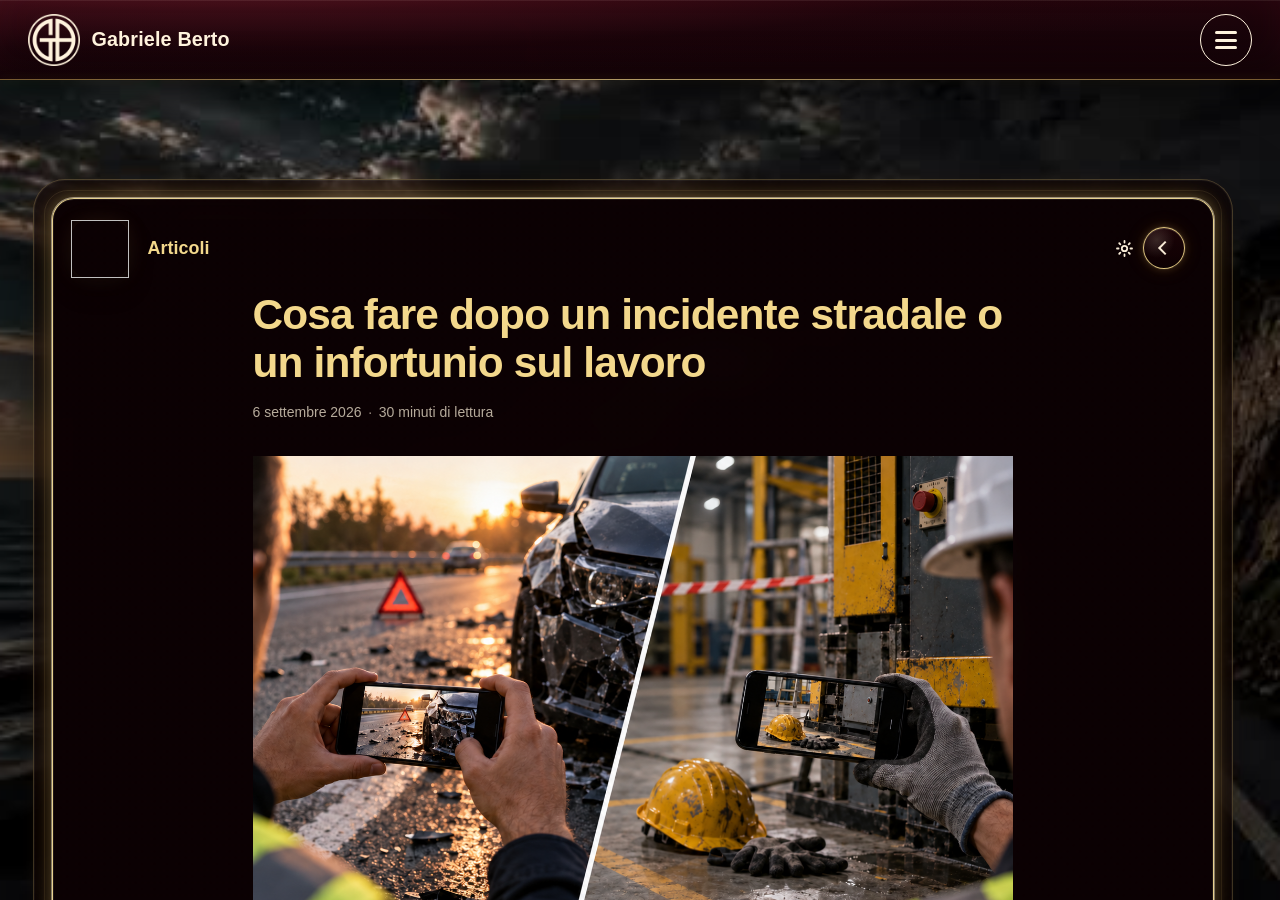
==== articoli/cosa-fare-dopo-incidente-stradale-infortunio-lavoro/index.html @ d24dcaa0 "Create index.html" ====
<!doctype html>
<html lang="it">
<head>
  <meta charset="utf-8">
  <meta name="viewport" content="width=device-width, initial-scale=1">
  <base href="/">
  <meta name="theme-color" content="#000000" media="(max-width: 800px)">
  <meta name="apple-mobile-web-app-status-bar-style" content="black">
  <meta name="msapplication-navbutton-color" content="#000000">
  <title>Cosa fare dopo un incidente stradale o un infortunio sul lavoro | Gabriele Berto</title>
  <meta name="description" content="Indicazioni sulla documentazione e conservazione delle fonti di prova dopo un incidente stradale o un infortunio sul lavoro, prima che elementi rilevanti vadano perduti.">
  <link rel="canonical" href="https://www.gabrieleberto.it/articoli/cosa-fare-dopo-incidente-stradale-infortunio-lavoro/">
  <meta name="robots" content="index,follow,max-image-preview:large,max-snippet:-1,max-video-preview:-1">

  <link rel="icon" href="favicon.ico" sizes="any">
  <link rel="icon" type="image/png" sizes="32x32" href="favicon-32x32.png">
  <link rel="icon" type="image/png" sizes="16x16" href="favicon-16x16.png">
  <link rel="apple-touch-icon" sizes="180x180" href="apple-touch-icon.png">
  <link rel="manifest" href="site.webmanifest">

  <meta property="og:type" content="article">
  <meta property="og:locale" content="it_IT">
  <meta property="og:site_name" content="Gabriele Berto">
  <meta property="og:title" content="Cosa fare dopo un incidente stradale o un infortunio sul lavoro">
  <meta property="og:description" content="Indicazioni sulla documentazione e conservazione delle fonti di prova dopo un incidente stradale o un infortunio sul lavoro, prima che elementi rilevanti vadano perduti.">
  <meta property="og:url" content="https://www.gabrieleberto.it/articoli/cosa-fare-dopo-incidente-stradale-infortunio-lavoro/">
  <meta property="og:image" content="https://www.gabrieleberto.it/articoli/immagini/documentazione.webp">
  <meta property="og:image:type" content="image/png">

  <meta name="twitter:card" content="summary_large_image">
  <meta name="twitter:title" content="Cosa fare dopo un incidente stradale o un infortunio sul lavoro">
  <meta name="twitter:description" content="Indicazioni sulla documentazione e conservazione delle fonti di prova dopo un incidente stradale o un infortunio sul lavoro, prima che elementi rilevanti vadano perduti.">
  <meta name="twitter:image" content="https://www.gabrieleberto.it/articoli/immagini/documentazione.webp">

  <script type="application/ld+json">
{
  "@context": "https://schema.org",
  "@graph": [
    {
      "@type": "WebSite",
      "@id": "https://www.gabrieleberto.it/#website",
      "url": "https://www.gabrieleberto.it/",
      "name": "Gabriele Berto",
      "inLanguage": "it-IT"
    },
    {
      "@type": "Person",
      "@id": "https://www.gabrieleberto.it/#gabriele-berto",
      "name": "Gabriele Berto",
      "url": "https://www.gabrieleberto.it/",
      "jobTitle": "Abogado",
      "sameAs": [
        "https://medium.com/@gabriele.berto",
        "https://avvocato360.it/avvocati/gabrieleberto"
      ]
    },
    {
      "@type": "Article",
      "@id": "https://www.gabrieleberto.it/articoli/cosa-fare-dopo-incidente-stradale-infortunio-lavoro/#article",
      "url": "https://www.gabrieleberto.it/articoli/cosa-fare-dopo-incidente-stradale-infortunio-lavoro/",
      "headline": "Cosa fare dopo un incidente stradale o un infortunio sul lavoro",
      "description": "Indicazioni sulla documentazione e conservazione delle fonti di prova dopo un incidente stradale o un infortunio sul lavoro, prima che elementi rilevanti vadano perduti.",
      "image": [
        "https://www.gabrieleberto.it/articoli/immagini/documentazione.webp"
      ],
      "datePublished": "2026-09-06",
      "inLanguage": "it-IT",
      "author": {
        "@id": "https://www.gabrieleberto.it/#gabriele-berto"
      },
      "mainEntityOfPage": {
        "@id": "https://www.gabrieleberto.it/articoli/cosa-fare-dopo-incidente-stradale-infortunio-lavoro/#webpage"
      },
      "isPartOf": {
        "@id": "https://www.gabrieleberto.it/#website"
      }
    },
    {
      "@type": "WebPage",
      "@id": "https://www.gabrieleberto.it/articoli/cosa-fare-dopo-incidente-stradale-infortunio-lavoro/#webpage",
      "url": "https://www.gabrieleberto.it/articoli/cosa-fare-dopo-incidente-stradale-infortunio-lavoro/",
      "name": "Cosa fare dopo un incidente stradale o un infortunio sul lavoro",
      "isPartOf": {
        "@id": "https://www.gabrieleberto.it/#website"
      },
      "mainEntity": {
        "@id": "https://www.gabrieleberto.it/articoli/cosa-fare-dopo-incidente-stradale-infortunio-lavoro/#article"
      },
      "about": {
        "@id": "https://www.gabrieleberto.it/#gabriele-berto"
      },
      "inLanguage": "it-IT"
    }
  ]
}
  </script>
  <script>
    window.__DIRECT_ARTICLE_ID__ = "documentazione";
    if (!window.location.hash) {
      history.replaceState({
        siteNavVersion: 1,
        siteView: "article",
        siteSection: "articoli",
        siteArticle: "documentazione",
        siteNavChain: false
      }, "", window.location.pathname + "#articoli");
    }
  </script>
  <script>
    window.SiteArticleRoutes = Object.freeze({
      "limite-prudenziale": "/articoli/limite-prudenziale-velocita-articolo-141/",
      "soglia-causale": "/articoli/soglia-causale-evitabilita-incidenti-stradali/",
      "documentazione": "/articoli/cosa-fare-dopo-incidente-stradale-infortunio-lavoro/"
    });
  </script>
  <script>
    const initialHash = window.location.hash;
    if (!initialHash || initialHash === "#intro") {
      document.documentElement.classList.add("intro-scroll-locked");
    }

    const initialNavigationEntry = performance.getEntriesByType("navigation")[0];
    const initialPageWasReloaded = initialNavigationEntry
      ? initialNavigationEntry.type === "reload"
      : performance.navigation?.type === 1;
    const initialMobileContentHash = initialHash === "#contenuti"
      || ["#formazione", "#settori", "#second-opinion", "#fiducia", "#articoli", "#contatti"].includes(initialHash);

    const initialContentScreen = initialMobileContentHash;
    if (window.matchMedia("(min-width: 801px)").matches) {
      document.documentElement.classList.add("desktop-screen-preinit");
      if (initialContentScreen) {
        document.documentElement.classList.add("initial-content-screen");
      }
    }

    if (window.matchMedia("(max-width: 800px)").matches
      && initialPageWasReloaded
      && initialMobileContentHash) {
      document.documentElement.classList.add("mobile-reset-pending");
    }

    if ("scrollRestoration" in history) {
      history.scrollRestoration = "manual";
    }

    /* 0312: cronologia SPA coerente con la gerarchia visiva del sito:
       Home -> panoramica riquadri -> riquadro aperto -> articolo. */
    (() => {
      const NAV_VERSION = 1;
      const sectionIds = new Set([
        "formazione", "settori", "second-opinion",
        "fiducia", "articoli", "contatti"
      ]);

      function inferRoute() {
        const hash = window.location.hash.replace(/^#/, "");
        if (sectionIds.has(hash)) {
          return { siteView: "card", siteSection: hash, siteNavChain: false };
        }
        if (hash === "contenuti") {
          return { siteView: "overview", siteNavChain: false };
        }
        return { siteView: "home", siteNavChain: true };
      }

      function current() {
        const state = history.state;
        if (state && state.siteNavVersion === NAV_VERSION && state.siteView) {
          return state;
        }
        return { siteNavVersion: NAV_VERSION, ...inferRoute() };
      }

      function makeState(view, extra = {}) {
        const previous = current();
        const inheritedChain = Boolean(previous.siteNavChain);
        return {
          siteNavVersion: NAV_VERSION,
          siteView: view,
          siteNavChain: extra.siteNavChain ?? inheritedChain,
          ...(extra.siteSection ? { siteSection: extra.siteSection } : {}),
          ...(extra.siteArticle ? { siteArticle: extra.siteArticle } : {})
        };
      }

      function write(mode, view, url, extra = {}) {
        const state = makeState(view, extra);
        history[mode === "push" ? "pushState" : "replaceState"](state, "", url);
        return state;
      }

      function route(state = history.state) {
        if (state && state.siteNavVersion === NAV_VERSION && state.siteView) {
          return state;
        }
        return { siteNavVersion: NAV_VERSION, ...inferRoute() };
      }

      function setCard(sectionId, url = `#${sectionId}`) {
        const from = current();
        const shouldPush = from.siteView === "overview";
        return write(shouldPush ? "push" : "replace", "card", url, {
          siteSection: sectionId,
          siteNavChain: from.siteNavChain
        });
      }

      function collapseArticleToCard() {
        const from = current();
        if (from.siteView !== "article" || !from.siteArticle) {
          return Promise.resolve(false);
        }

        return new Promise(resolve => {
          window.addEventListener("popstate", () => resolve(true), { once: true });
          history.back();
        });
      }

      const existing = history.state;
      if (!existing || existing.siteNavVersion !== NAV_VERSION || !existing.siteView) {
        history.replaceState(
          { siteNavVersion: NAV_VERSION, ...inferRoute() },
          "",
          window.location.href
        );
      }

      window.SiteNavHistory = {
        current,
        route,
        push(view, url, extra) { return write("push", view, url, extra); },
        replace(view, url, extra) { return write("replace", view, url, extra); },
        setCard,
        collapseArticleToCard,
        isManagedChain() { return Boolean(current().siteNavChain); }
      };
    })();
  </script>

  <!-- 0226: first-frame placeholder embedded in the document.
       No extra image request is needed before the video begins rendering. -->
  <style>
    .video-layer {
      background-image: url("[data-uri]") !important;
      background-position: center center !important;
      background-size: cover !important;
      background-repeat: no-repeat !important;
    }
    @media (max-width: 800px) {
      .video-layer {
        background-image: url("[data-uri]") !important;
      }
    }

    /* 0348: lo snapshot uscente non deve duplicare il bordo interno della card. */
    @media (min-width: 801px) {
      [data-article-card-snapshot-inner="outgoing"]::before {
        border-color: transparent !important;
        box-shadow: none !important;
      }
    }
  </style>
  <link rel="stylesheet" href="style.css?v=0382">
  <meta property="article:published_time" content="2026-09-06">
</head>

<body>
  <div class="video-layer" aria-hidden="true">
    <video id="bgVideo" class="bg-video" autoplay muted loop playsinline preload="auto"></video>
    <script>
      (() => {
        const video = document.getElementById("bgVideo");
        const useMobileHero = window.matchMedia("(max-width: 800px)").matches;
        const source = document.createElement("source");

        let deferredIconsRequested = false;

        window.loadDeferredCardIcons = () => {
          if (deferredIconsRequested) return;
          deferredIconsRequested = true;

          const applyIconSources = () => {
            document.querySelectorAll("img[data-icon-src]").forEach(image => {
              if (!image.hasAttribute("src")) {
                image.src = image.dataset.iconSrc;
              }
            });
          };

          if (document.readyState === "loading") {
            document.addEventListener("DOMContentLoaded", applyIconSources, { once: true });
          } else {
            applyIconSources();
          }
        };

        const contentHashPattern =
          /^#(contenuti|profilo|ambito|seconda-valutazione|rapporto-diretto|consigli|contatti)$/;

        if (contentHashPattern.test(window.location.hash)) {
          window.loadDeferredCardIcons();
        }

        document.addEventListener("click", event => {
          const contentRequest = event.target.closest(
            "#discoverBtn, .glass-menu a[href]:not([href='#intro'])"
          );

          if (contentRequest) {
            window.loadDeferredCardIcons();
          }
        }, true);

        const stopWatchingVideoBuffer = () => {
          ["loadedmetadata", "durationchange", "progress", "canplaythrough", "suspend"]
            .forEach(eventName => {
              video.removeEventListener(eventName, maybeLoadIconsAfterFullBuffer);
            });
        };

        const maybeLoadIconsAfterFullBuffer = () => {
          if (
            !Number.isFinite(video.duration)
            || video.duration <= 0
            || video.buffered.length === 0
          ) {
            return;
          }

          let bufferedEnd = 0;
          for (let index = 0; index < video.buffered.length; index += 1) {
            bufferedEnd = Math.max(bufferedEnd, video.buffered.end(index));
          }

          if (bufferedEnd >= video.duration - .05) {
            stopWatchingVideoBuffer();
            window.loadDeferredCardIcons();
          }
        };

        ["loadedmetadata", "durationchange", "progress", "canplaythrough", "suspend"]
          .forEach(eventName => {
            video.addEventListener(eventName, maybeLoadIconsAfterFullBuffer);
          });

        source.src = useMobileHero
          ? "hero-video-mobile.mp4"
          : "hero-video-desktop.mp4";
        source.type = "video/mp4";
        video.appendChild(source);
        video.load();
      })();
    </script>
  </div>

  <button id="playVideo" class="play-video" type="button">Avvia video</button>

  <header class="site-header" id="siteHeader">
    <a class="header-brand" href="#intro" aria-label="Torna alla home">
      <span class="header-logo logo-mask" aria-hidden="true"></span>
      <span class="header-brand-text">
        <span class="header-name">Gabriele Berto</span>
      </span>
    </a>

    <button class="menu-toggle" id="menuToggle" type="button" aria-label="Apri menu" aria-expanded="false">
      <span></span><span></span><span></span>
    </button>
  </header>

  <nav class="glass-menu" id="glassMenu" aria-label="Navigazione principale">
    <a href="#intro">Home</a>
    <a href="#formazione">Formazione</a>
    <a href="#settori">Settori</a>
    <a href="#second-opinion">Second opinion</a>
    <a href="#fiducia">Fiducia</a>
    <a href="#articoli">Articoli</a>
    <a href="#contatti">Contatti</a>
  </nav>

  <main>
    <section class="intro" id="intro" aria-label="Introduzione video">
      <div class="intro-content">
        <div class="intro-identity">
          <span class="intro-logo logo-mask" aria-hidden="true"></span>
          <div>
            <p class="intro-name">Gabriele Berto</p>
            <p class="intro-role">Abogado e Dottore Magistrale in Ingegneria Meccanica</p>
          </div>
        </div>

        <h1 class="intro-title">
          <span class="white-line">Competenze</span>
          <span class="white-line">tecniche e giuridiche</span>
          <span class="gold-line">Incidenti stradali e</span>
          <span class="gold-line">infortuni sul lavoro</span>
        </h1>

        <button class="discover" id="discoverBtn" type="button" aria-label="Scopri di più">
          <span>Scopri di più</span>
          <span class="arrow" aria-hidden="true">→</span>
        </button>
      </div>
    </section>

    
    <section class="content content-editorial" id="contenuti" aria-label="Contenuti principali">
      <div class="editorial-shell" id="editorialShell">
        <article class="glass-card editorial-section is-open is-section-active" id="formazione">
          <button class="section-trigger" type="button" aria-expanded="true">
            <span class="card-icon" aria-hidden="true"><img data-icon-src="icona-formazione.png?v=0305" alt="" width="256" height="256" decoding="async" fetchpriority="low"></span>
            <span class="section-head-copy">
              <span class="section-title">Formazione</span>
            </span>
            <span class="section-chevron" aria-hidden="true"></span>
          </button>
          <div class="section-content">
            <div class="section-content-inner">
              <div class="section-richtext">
                <p>Sono laureato in ingegneria meccanica e in giurisprudenza, ovvero in due discipline normalmente distinte che, applicate in modo sinergico ai settori degli incidenti stradali e degli infortuni sul lavoro, consentono di esaminare ogni caso in una prospettiva tecnica e giuridica unitaria.</p>
                <p>La scelta di affiancare la formazione giuridica a quella ingegneristica nasce dalla convinzione che, nelle materie ad alto contenuto specialistico, l’esame coordinato degli aspetti tecnici e giuridici possa offrire una comprensione più completa del caso. Una corretta comprensione e ricostruzione dei fatti costituisce infatti un elemento importante per il loro successivo inquadramento giuridico.</p>
                <p>Dal 2001 al 2025, quale ingegnere meccanico iscritto alla Sezione A dell’Albo dell’Ordine degli Ingegneri di Rovigo, con il numero 835, mi sono occupato della ricostruzione di incidenti stradali e di infortuni sul lavoro.</p>
                <p>Dal 2026 esercito con il titolo professionale di abogado, iscritto alla sezione speciale dell’Ordine degli Avvocati di Vicenza.</p>
              </div>
            </div>
          </div>
        </article>

        <article class="glass-card editorial-section" id="settori">
          <button class="section-trigger" type="button" aria-expanded="false">
            <span class="card-icon" aria-hidden="true"><img data-icon-src="icona-ambito.png?v=0305" alt="" width="256" height="256" decoding="async" fetchpriority="low"></span>
            <span class="section-head-copy">
              <span class="section-title">Settori</span>
            </span>
            <span class="section-chevron" aria-hidden="true"></span>
          </button>
          <div class="section-content">
            <div class="section-content-inner">
              <div class="section-richtext">
                <p>Mi occupo di incidenti stradali e infortuni sul lavoro caratterizzati da lesioni rilevanti, esiti permanenti, decessi, responsabilità contestate o questioni relative al risarcimento del danno di particolare complessità o rilievo.</p>
                <p>Negli incidenti stradali e negli infortuni sul lavoro, l’inquadramento giuridico dipende generalmente dalla corretta comprensione degli aspetti tecnici. Dinamica, velocità, visibilità, comportamento dei veicoli, funzionamento di macchine e impianti, procedure operative e misure di sicurezza non costituiscono elementi accessori, ma il fondamento sul quale ricostruire le condotte, il nesso causale e le responsabilità.</p>
                <p>Per questo affronto ogni caso attraverso un’analisi tecnico-giuridica unitaria, nella quale la ricostruzione tecnica precede e sostiene l’inquadramento delle responsabilità e la valutazione dei conseguenti profili risarcitori.</p>
                <p>La mia attività è rivolta alle persone danneggiate, ai familiari di vittime di incidenti stradali o infortuni sul lavoro, agli studi legali e alle società di infortunistica.</p>
              </div>
            </div>
          </div>
        </article>

        <article class="glass-card editorial-section" id="second-opinion">
          <button class="section-trigger" type="button" aria-expanded="false">
            <span class="card-icon" aria-hidden="true"><img data-icon-src="icona-seconda-valutazione.png?v=0305" alt="" width="256" height="256" decoding="async" fetchpriority="low"></span>
            <span class="section-head-copy">
              <span class="section-title">Second opinion</span>
            </span>
            <span class="section-chevron" aria-hidden="true"></span>
          </button>
          <div class="section-content">
            <div class="section-content-inner">
              <div class="section-richtext">
                <p>Nei casi apparentemente compromessi è spesso utile una seconda valutazione. Quando una pratica è stata respinta, sottovalutata o definita in modo non soddisfacente, procedo a una nuova analisi tecnico-giuridica della documentazione, verificando se vi siano elementi non adeguatamente considerati in ordine alla condotta, all’evento, al nesso causale, alla responsabilità o alla quantificazione del danno.</p>
                <p>Questa attività rappresenta uno degli ambiti nei quali la doppia formazione tecnica e giuridica può esprimere maggiore utilità, poiché consente di esaminare il caso contemporaneamente da prospettive diverse e di mettere in relazione aspetti tecnici e giuridici che possono assumere rilievo decisivo nella valutazione complessiva della vicenda.</p>
              </div>
            </div>
          </div>
        </article>

        <article class="glass-card editorial-section" id="fiducia">
          <button class="section-trigger" type="button" aria-expanded="false">
            <span class="card-icon" aria-hidden="true"><img data-icon-src="icona-rapporto-diretto.png?v=0305" alt="" width="256" height="256" decoding="async" fetchpriority="low"></span>
            <span class="section-head-copy">
              <span class="section-title">Fiducia</span>
            </span>
            <span class="section-chevron" aria-hidden="true"></span>
          </button>
          <div class="section-content">
            <div class="section-content-inner">
              <div class="section-richtext">
                <p>Gli incidenti stradali e gli infortuni sul lavoro, soprattutto nei casi più gravi, richiedono un rapporto diretto e costante con il professionista che segue la pratica, così da assicurare continuità nella valutazione degli aspetti tecnici e giuridici e nella gestione delle diverse fasi.</p>
                <p>Per questo motivo, seguo personalmente gli incarichi dei quali decido di occuparmi, mantenendo un rapporto diretto con il cliente e il controllo complessivo della pratica. Quando le esigenze del caso lo richiedono, posso avvalermi della collaborazione di altri professionisti, ferma restando la mia diretta supervisione.</p>
                <p>Ho scelto di seguire un numero limitato di incarichi, così da poter dedicare a ciascuno l’attenzione necessaria fin dalla prima analisi documentale.</p>
              </div>
            </div>
          </div>
        </article>

        <article class="glass-card editorial-section" id="articoli">
          <button class="section-trigger" type="button" aria-expanded="false">
            <span class="card-icon" aria-hidden="true"><img data-icon-src="icona-articoli.png?v=0305" alt="" width="256" height="256" decoding="async" fetchpriority="low"></span>
            <span class="section-head-copy">
              <span class="section-title">Articoli</span>
            </span>
            <span class="section-chevron" aria-hidden="true"></span>
          </button>
          <div class="section-content">
            <div class="section-content-inner">
              <div class="section-richtext">
                <p class="articles-intro" data-articles-intro>In questa sezione sono raccolti alcuni articoli di approfondimento dedicati ad importanti temi tecnici e giuridici che spesso emergono nell’analisi degli incidenti stradali, degli infortuni sul lavoro e delle relative responsabilità. I contributi, da me elaborati sulla base della lunga esperienza maturata in questi settori, affrontano questioni specifiche con un taglio pratico e interdisciplinare, mettendo in relazione gli aspetti tecnici della ricostruzione con quelli giuridici della valutazione del caso.</p>
                <div class="articles-list" data-articles-list aria-label="Articoli">
                    <a class="article-entry" href="/articoli/limite-prudenziale-velocita-articolo-141/" data-article-open="limite-prudenziale">
                      <span class="article-entry-title">Il limite prudenziale di velocità secondo l’articolo 141 del codice della strada</span>
                      <span class="article-entry-meta"><time datetime="2026-03-27">27 marzo 2026</time><span aria-hidden="true"> · </span>22 minuti di lettura</span>
                    </a>
                    <a class="article-entry" href="/articoli/soglia-causale-evitabilita-incidenti-stradali/" data-article-open="soglia-causale">
                      <span class="article-entry-title">La soglia causale di evitabilità negli incidenti stradali</span>
                      <span class="article-entry-meta"><time datetime="2026-09-04">4 settembre 2026</time><span aria-hidden="true"> · </span>33 minuti di lettura</span>
                    </a>
                    <a class="article-entry" href="/articoli/cosa-fare-dopo-incidente-stradale-infortunio-lavoro/" data-article-open="documentazione">
                      <span class="article-entry-title">Cosa fare dopo un incidente stradale o un infortunio sul lavoro</span>
                      <span class="article-entry-meta"><time datetime="2026-09-06">6 settembre 2026</time><span aria-hidden="true"> · </span>30 minuti di lettura</span>
                    </a>
                </div>
                <div class="article-reader" data-article-reader hidden aria-live="polite"></div>



<template class="article-template" data-article-template="documentazione">
  <article class="site-article" data-article="documentazione">
    <h1 class="site-article-title">Cosa fare dopo un incidente stradale o un infortunio sul lavoro</h1>
    <div class="site-article-byline">
      <div class="site-article-meta">
        <time datetime="2026-09-06">6 settembre 2026</time>
        <span class="site-article-meta-sep" aria-hidden="true">·</span>
        <span>30 minuti di lettura</span>
      </div>
    </div>
    <img class="site-article-hero" src="[data-uri]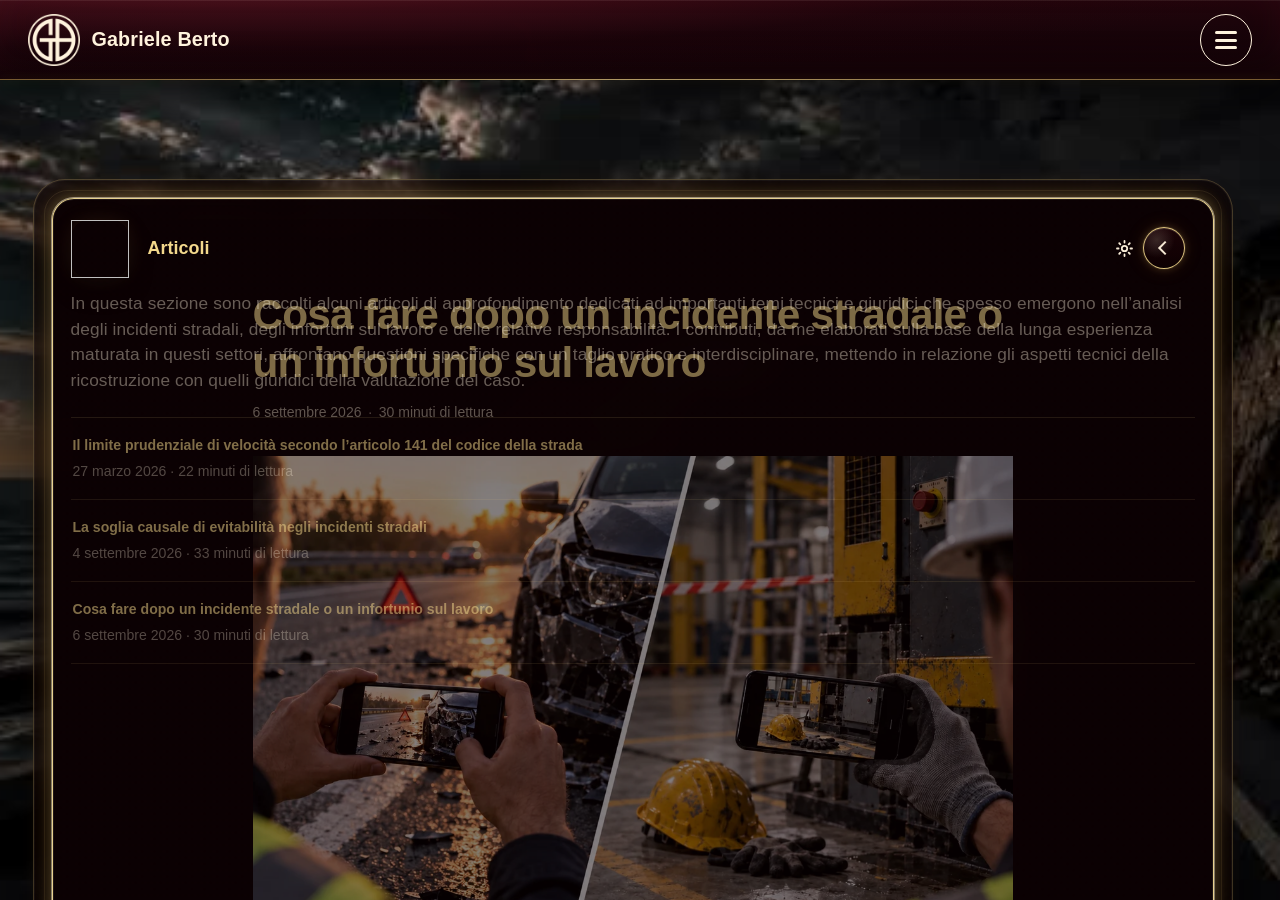
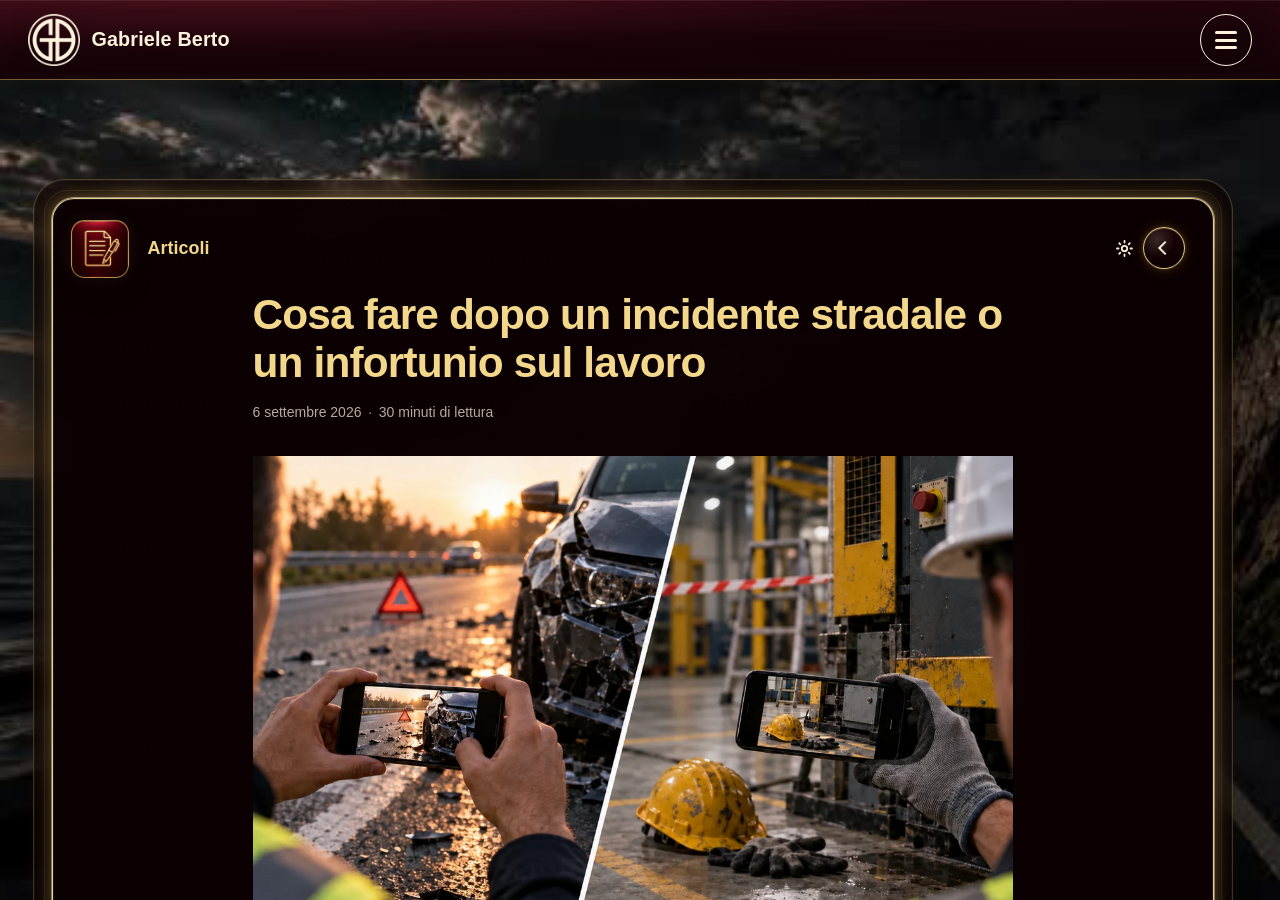
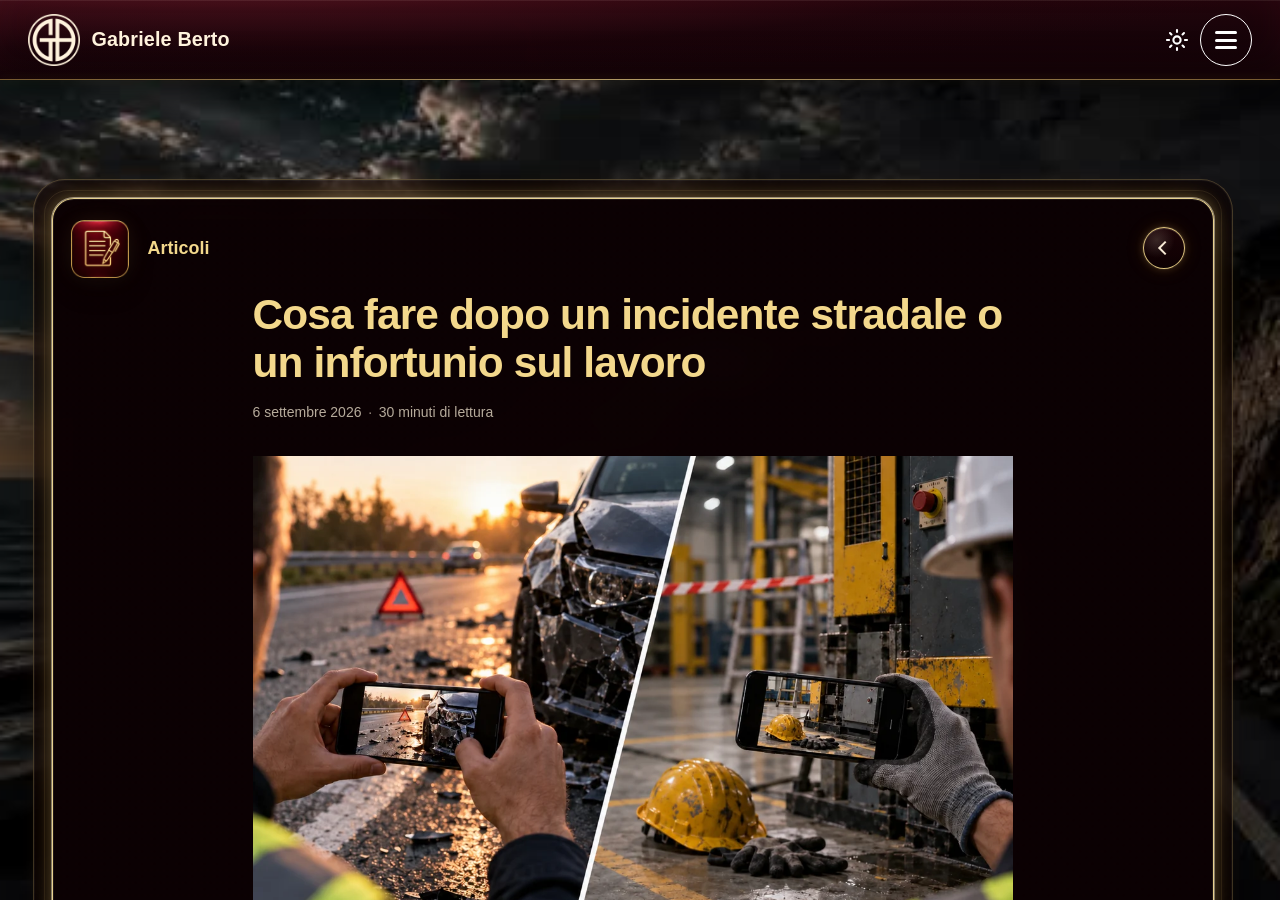
